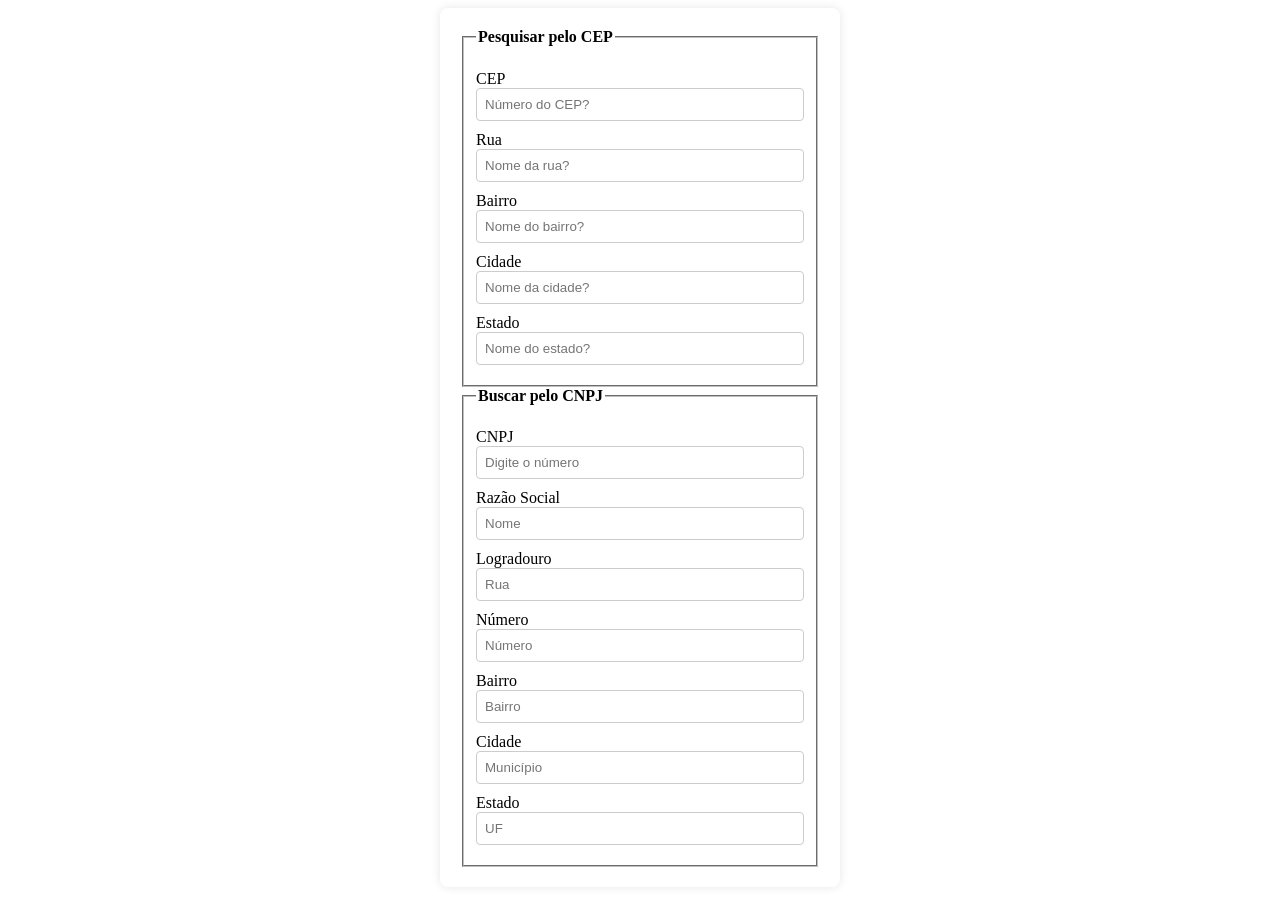
==== index.html @ d0475aa6 "Versao 1.0 Buscar endereco" ====
<!DOCTYPE html>
<html lang="pt-br">
<head>
    <meta charset="UTF-8">
    <meta name="viewport" content="width=device-width, initial-scale=1.0">
    <title>Consultar Endereço</title>
    <link rel="stylesheet" href="estiloendereco.css"/>
    <script src="script.js"></script>
</head>
<body>
    <div class="container">
        <div class="box">
            <form action="">
                <fieldset>
                    <legend><b>Pesquisar pelo CEP</b></legend>
                    <br>
                    <div class="inputBox">
                        <label>CEP</label>
                        <input id="cep" onblur="buscarCEP()" placeholder="Número do CEP?">
                    </div>
                    <div class="inputBox">
                        <label>Rua</label>
                        <input id="rua" placeholder="Nome da rua?">
                    </div>
                    <div class="inputBox">
                        <label>Bairro</label>
                        <input id="bairro" placeholder="Nome do bairro?">
                    </div>
                    <div class="inputBox">
                        <label>Cidade</label>
                        <input id="cidade" placeholder="Nome da cidade?">
                    </div>
                    <div class="inputBox">
                        <label>Estado</label>
                        <input id="estado" placeholder="Nome do estado?">
                    </div>
                </fieldset>
                <fieldset>
                    <legend><b>Buscar pelo CNPJ</b></legend>
                    <br>
                    <div class="inputBox">
                        <label>CNPJ</label>
                        <input id="cnpj" onblur="searchCNPJ()" placeholder="Digite o número">
                    </div>
                    <div class="inputBox">
                        <label>Razão Social</label>
                        <input id="nome" placeholder="Nome">
                    </div>
                    <div class="inputBox">
                        <label>Logradouro</label>
                        <input id="road" placeholder="Rua">
                    </div>
                    <div class="inputBox">
                        <label>Número</label>
                        <input id="numero" placeholder="Número">
                    </div>
                    <div class="inputBox">
                        <label>Bairro</label>
                        <input id="bairro2" placeholder="Bairro">
                    </div>
                    <div class="inputBox">
                        <label>Cidade</label>
                        <input id="municipio" placeholder="Município">
                    </div>
                    <div class="inputBox">
                        <label>Estado</label>
                        <input id="uf" placeholder="UF">
                    </div>
                </fieldset>
            </form>
        </div>
    </div>
</body>
</html>
---- estiloendereco.css ----
* {
    margin: 500;
    padding: 100;
    box-sizing: border-box;
}



.container {
    display: flex;
    justify-content: center;
    align-items: center;
    height: 100%;
}

.box {
    width: 400px;
    padding: 20px;
    background-color: #fff;
    border-radius: 8px;
    box-shadow: 0 0 10px rgba(0, 0, 0, 0.1);
    
}

input {
    width: 100%;
    padding: 8px;
    margin-bottom: 10px;
    border: 1px solid #ccc;
    border-radius: 4px;
}

input[type="submit"] {
    background-color: #007bff;
    color: #fff;
    cursor: pointer;
}

input[type="submit"]:hover {
    background-color: #0056b3;
}

input[type="submit"]:focus {
    outline: none;
}
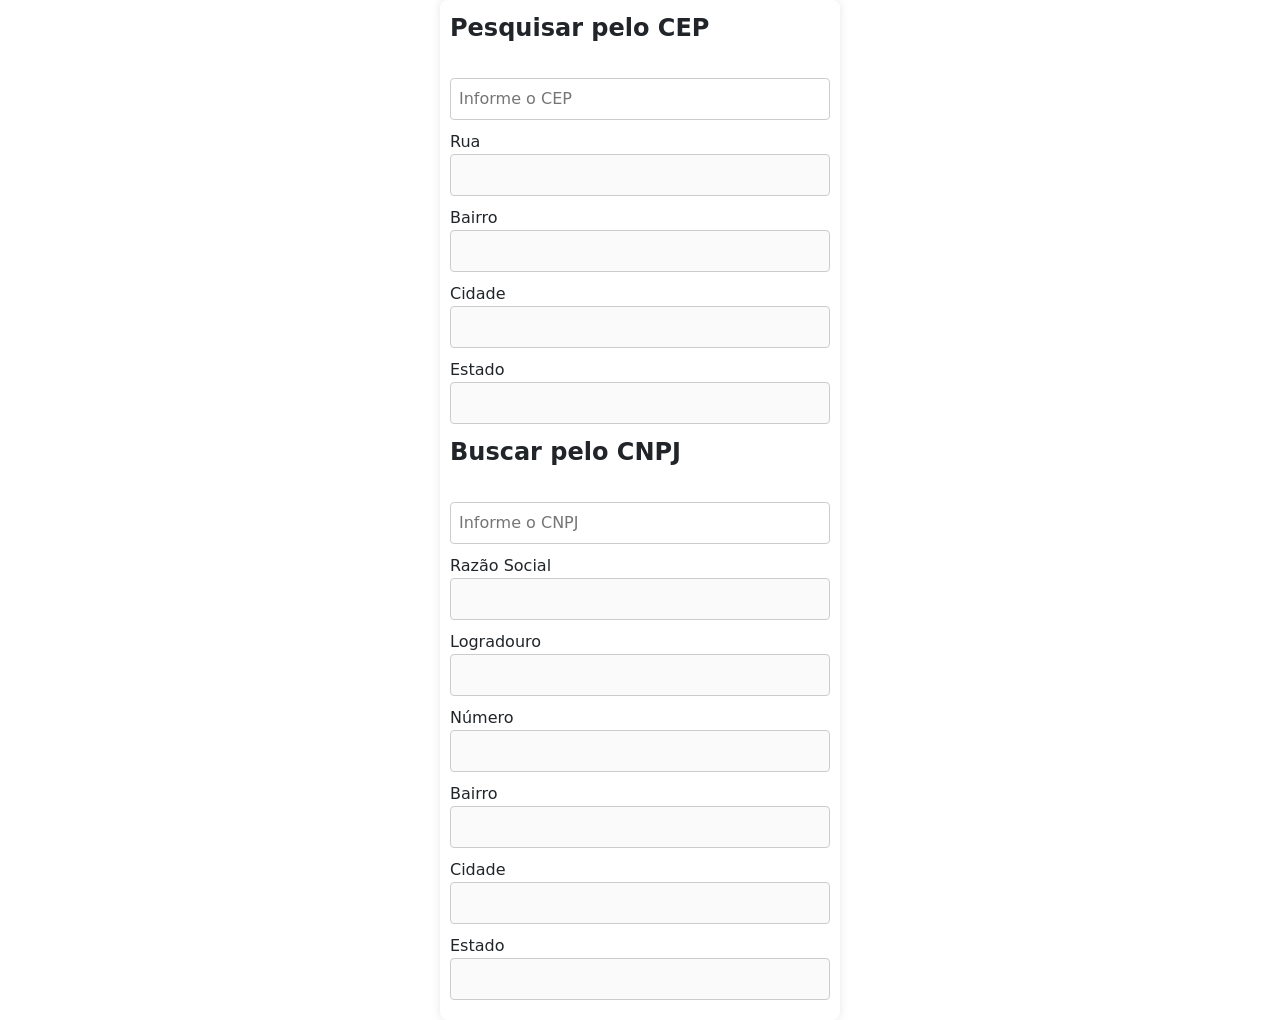
==== commit 69bbebe9: "Versão 1.1 - Desabilitar campos com preenchimento automático" ====
--- a/index.html
+++ b/index.html
@@ -1,12 +1,19 @@
 <!DOCTYPE html>
 <html lang="pt-br">
+
 <head>
     <meta charset="UTF-8">
     <meta name="viewport" content="width=device-width, initial-scale=1.0">
     <title>Consultar Endereço</title>
-    <link rel="stylesheet" href="estiloendereco.css"/>
+    <link href="https://cdn.jsdelivr.net/npm/bootstrap@5.3.3/dist/css/bootstrap.min.css" rel="stylesheet"
+        integrity="sha384-QWTKZyjpPEjISv5WaRU9OFeRpok6YctnYmDr5pNlyT2bRjXh0JMhjY6hW+ALEwIH" crossorigin="anonymous">
+    <script src="https://cdn.jsdelivr.net/npm/bootstrap@5.3.3/dist/js/bootstrap.bundle.min.js"
+        integrity="sha384-YvpcrYf0tY3lHB60NNkmXc5s9fDVZLESaAA55NDzOxhy9GkcIdslK1eN7N6jIeHz"
+        crossorigin="anonymous"></script>
+    <link rel="stylesheet" href="estiloendereco.css" />
     <script src="script.js"></script>
 </head>
+
 <body>
     <div class="container">
         <div class="box">
@@ -14,61 +21,62 @@
                 <fieldset>
                     <legend><b>Pesquisar pelo CEP</b></legend>
                     <br>
+
                     <div class="inputBox">
-                        <label>CEP</label>
-                        <input id="cep" onblur="buscarCEP()" placeholder="Número do CEP?">
+                        <label></label>
+                        <input id="cep" onblur="buscarCEP()" placeholder="Informe o CEP">
                     </div>
                     <div class="inputBox">
                         <label>Rua</label>
-                        <input id="rua" placeholder="Nome da rua?">
+                        <input id="rua" placeholder=""disabled>
                     </div>
                     <div class="inputBox">
                         <label>Bairro</label>
-                        <input id="bairro" placeholder="Nome do bairro?">
+                        <input id="bairro" placeholder=""disabled>
                     </div>
                     <div class="inputBox">
                         <label>Cidade</label>
-                        <input id="cidade" placeholder="Nome da cidade?">
+                        <input id="cidade" placeholder=""disabled>
                     </div>
                     <div class="inputBox">
                         <label>Estado</label>
-                        <input id="estado" placeholder="Nome do estado?">
+                        <input id="estado" placeholder=""disabled>
                     </div>
                 </fieldset>
                 <fieldset>
                     <legend><b>Buscar pelo CNPJ</b></legend>
-                    <br>
                     <div class="inputBox">
-                        <label>CNPJ</label>
-                        <input id="cnpj" onblur="searchCNPJ()" placeholder="Digite o número">
+                        <label></label>
+                        <input id="cnpj" onblur="searchCNPJ()" placeholder="Informe o CNPJ">
                     </div>
                     <div class="inputBox">
                         <label>Razão Social</label>
-                        <input id="nome" placeholder="Nome">
+                        <input id="nome" placeholder="" disabled>
                     </div>
                     <div class="inputBox">
                         <label>Logradouro</label>
-                        <input id="road" placeholder="Rua">
+                        <input id="road" placeholder="" disabled>
                     </div>
                     <div class="inputBox">
                         <label>Número</label>
-                        <input id="numero" placeholder="Número">
+                        <input id="numero" placeholder="" disabled>
                     </div>
                     <div class="inputBox">
                         <label>Bairro</label>
-                        <input id="bairro2" placeholder="Bairro">
+                        <input id="bairro2" placeholder="" disabled>
                     </div>
                     <div class="inputBox">
                         <label>Cidade</label>
-                        <input id="municipio" placeholder="Município">
+                        <input id="municipio" placeholder="" disabled>
                     </div>
                     <div class="inputBox">
                         <label>Estado</label>
-                        <input id="uf" placeholder="UF">
+                        <input id="uf" placeholder="" disabled>
                     </div>
                 </fieldset>
             </form>
         </div>
     </div>
 </body>
-</html>
+
+</html>
--- a/estiloendereco.css
+++ b/estiloendereco.css
@@ -15,7 +15,7 @@
 
 .box {
     width: 400px;
-    padding: 20px;
+    padding: 10px;
     background-color: #fff;
     border-radius: 8px;
     box-shadow: 0 0 10px rgba(0, 0, 0, 0.1);
@@ -43,3 +43,4 @@
 input[type="submit"]:focus {
     outline: none;
 }
+
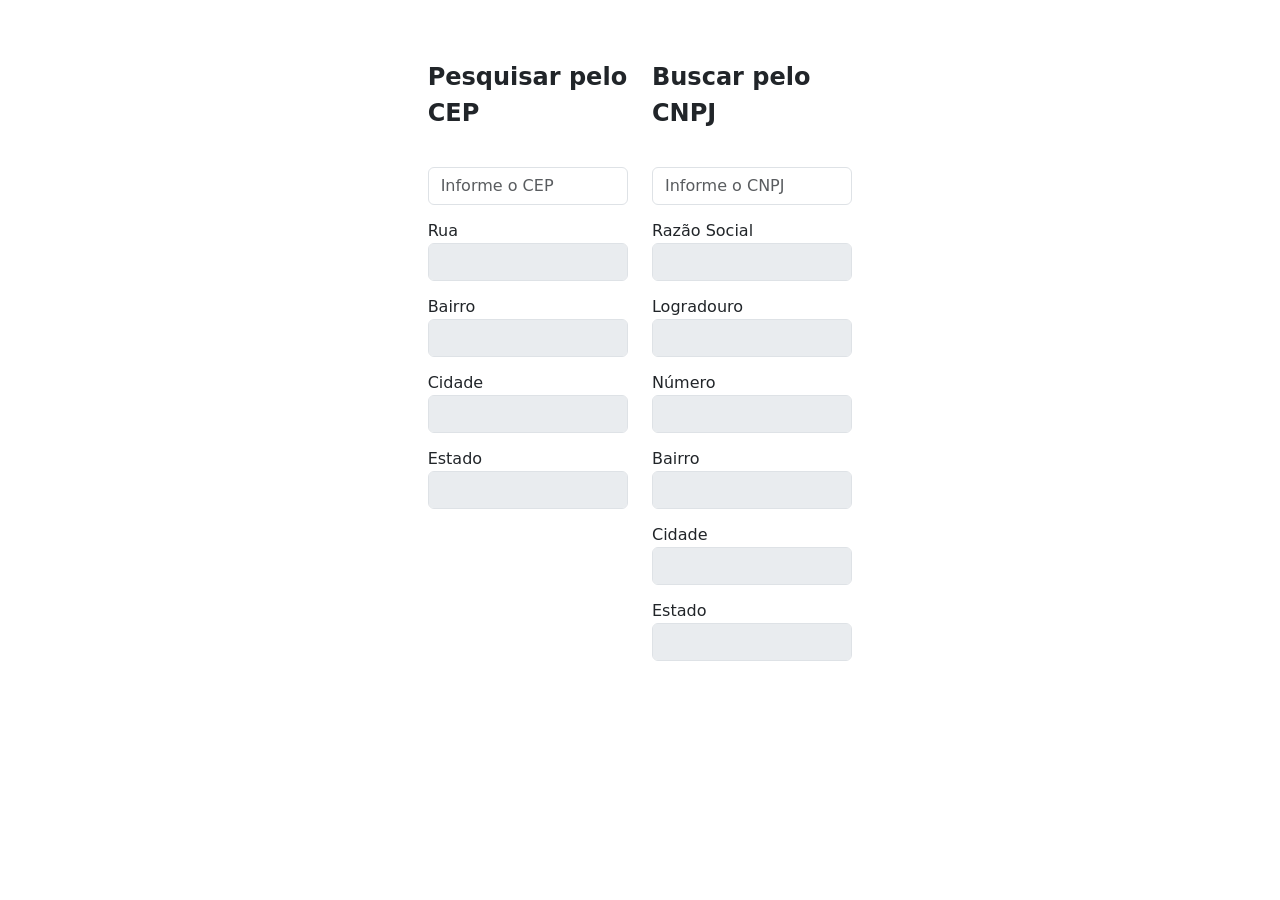
==== commit d6ce7da9: "Modificação de layout" ====
--- a/index.html
+++ b/index.html
@@ -16,65 +16,71 @@
 
 <body>
     <div class="container">
-        <div class="box">
-            <form action="">
-                <fieldset>
-                    <legend><b>Pesquisar pelo CEP</b></legend>
-                    <br>
-
-                    <div class="inputBox">
-                        <label></label>
-                        <input id="cep" onblur="buscarCEP()" placeholder="Informe o CEP">
-                    </div>
-                    <div class="inputBox">
-                        <label>Rua</label>
-                        <input id="rua" placeholder=""disabled>
-                    </div>
-                    <div class="inputBox">
-                        <label>Bairro</label>
-                        <input id="bairro" placeholder=""disabled>
-                    </div>
-                    <div class="inputBox">
-                        <label>Cidade</label>
-                        <input id="cidade" placeholder=""disabled>
-                    </div>
-                    <div class="inputBox">
-                        <label>Estado</label>
-                        <input id="estado" placeholder=""disabled>
-                    </div>
-                </fieldset>
-                <fieldset>
-                    <legend><b>Buscar pelo CNPJ</b></legend>
-                    <div class="inputBox">
-                        <label></label>
-                        <input id="cnpj" onblur="searchCNPJ()" placeholder="Informe o CNPJ">
-                    </div>
-                    <div class="inputBox">
-                        <label>Razão Social</label>
-                        <input id="nome" placeholder="" disabled>
-                    </div>
-                    <div class="inputBox">
-                        <label>Logradouro</label>
-                        <input id="road" placeholder="" disabled>
-                    </div>
-                    <div class="inputBox">
-                        <label>Número</label>
-                        <input id="numero" placeholder="" disabled>
-                    </div>
-                    <div class="inputBox">
-                        <label>Bairro</label>
-                        <input id="bairro2" placeholder="" disabled>
-                    </div>
-                    <div class="inputBox">
-                        <label>Cidade</label>
-                        <input id="municipio" placeholder="" disabled>
-                    </div>
-                    <div class="inputBox">
-                        <label>Estado</label>
-                        <input id="uf" placeholder="" disabled>
-                    </div>
-                </fieldset>
-            </form>
+        <div class="row justify-content-center">
+            <div class="col-md-5">
+                <form action="">
+                    <fieldset>
+                        <legend><b>Pesquisar pelo CEP</b></legend>
+                        <br>
+                        <div class="inputBox">
+                            <label></label>
+                            <input id="cep" onblur="buscarCEP()" placeholder="Informe o CEP" class="form-control">
+                        </div>
+                        <div class="inputBox">
+                            <label>Rua</label>
+                            <input id="rua" placeholder="" disabled class="form-control">
+                        </div>
+                        <div class="inputBox">
+                            <label>Bairro</label>
+                            <input id="bairro" placeholder="" disabled class="form-control">
+                        </div>
+                        <div class="inputBox">
+                            <label>Cidade</label>
+                            <input id="cidade" placeholder="" disabled class="form-control">
+                        </div>
+                        <div class="inputBox">
+                            <label>Estado</label>
+                            <input id="estado" placeholder="" disabled class="form-control">
+                        </div>
+                    </fieldset>
+                </form>
+            </div>
+            <div class="col-md-5">
+                <form action="">
+                    <fieldset>
+                        <legend><b>Buscar pelo CNPJ</b></legend>
+                        <br>
+                        <div class="inputBox">
+                            <label></label>
+                            <input id="cnpj" onblur="searchCNPJ()" placeholder="Informe o CNPJ" class="form-control">
+                        </div>
+                        <div class="inputBox">
+                            <label>Razão Social</label>
+                            <input id="nome" placeholder="" disabled class="form-control">
+                        </div>
+                        <div class="inputBox">
+                            <label>Logradouro</label>
+                            <input id="road" placeholder="" disabled class="form-control">
+                        </div>
+                        <div class="inputBox">
+                            <label>Número</label>
+                            <input id="numero" placeholder="" disabled class="form-control">
+                        </div>
+                        <div class="inputBox">
+                            <label>Bairro</label>
+                            <input id="bairro2" placeholder="" disabled class="form-control">
+                        </div>
+                        <div class="inputBox">
+                            <label>Cidade</label>
+                            <input id="municipio" placeholder="" disabled class="form-control">
+                        </div>
+                        <div class="inputBox">
+                            <label>Estado</label>
+                            <input id="uf" placeholder="" disabled class="form-control">
+                        </div>
+                    </fieldset>
+                </form>
+            </div>
         </div>
     </div>
 </body>
--- a/estiloendereco.css
+++ b/estiloendereco.css
@@ -2,6 +2,7 @@
     margin: 500;
     padding: 100;
     box-sizing: border-box;
+    margin-top: 2%;
 }
 
 
@@ -19,7 +20,7 @@
     background-color: #fff;
     border-radius: 8px;
     box-shadow: 0 0 10px rgba(0, 0, 0, 0.1);
-    
+
 }
 
 input {
@@ -42,5 +43,4 @@
 
 input[type="submit"]:focus {
     outline: none;
-}
-
+}
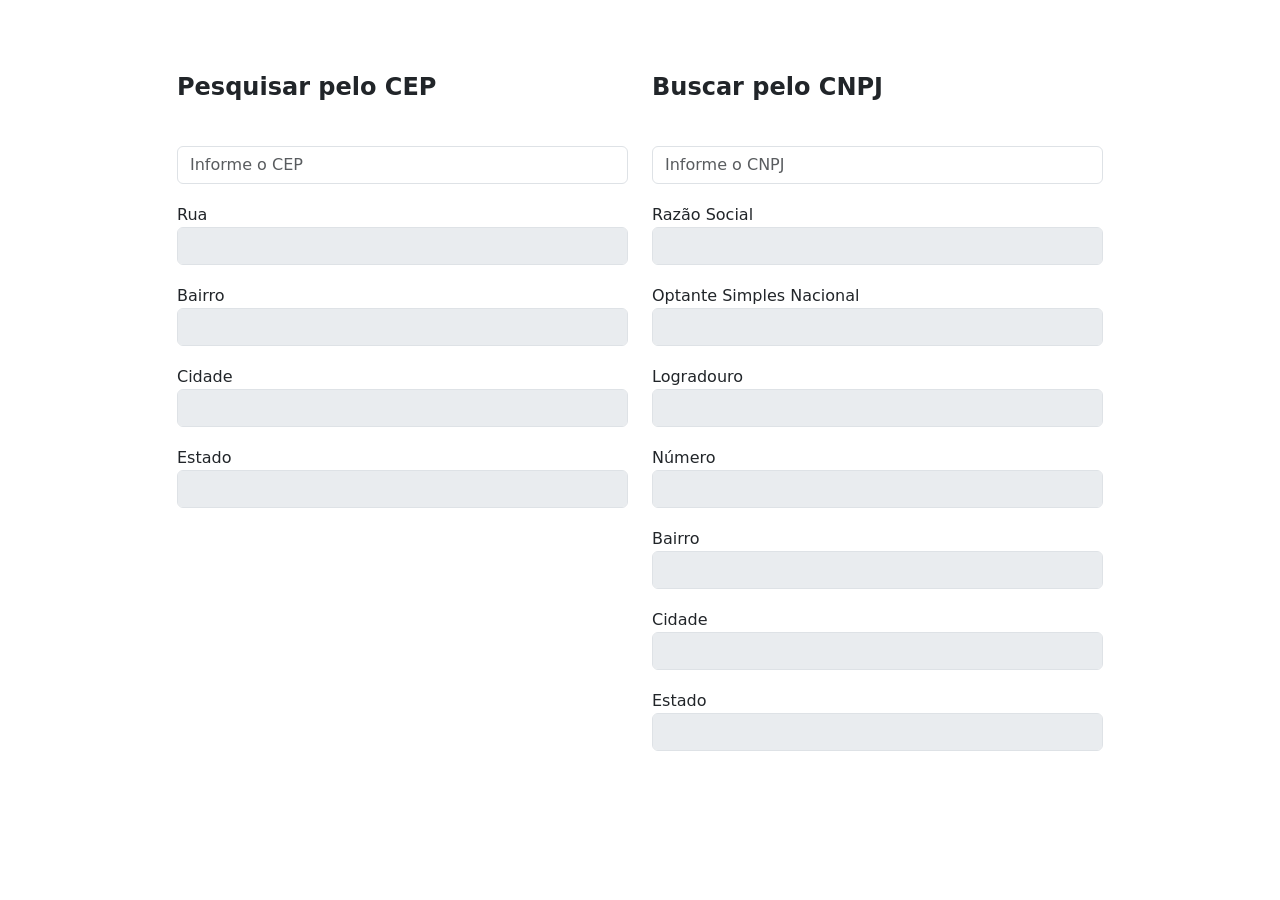
==== commit 23902205: "Inclusão do simples nacional" ====
--- a/index.html
+++ b/index.html
@@ -59,6 +59,10 @@
                             <input id="nome" placeholder="" disabled class="form-control">
                         </div>
                         <div class="inputBox">
+                            <label>Optante Simples Nacional</label>
+                            <input id="simples" placeholder="" disabled class="form-control">
+                        </div>
+                        <div class="inputBox">
                             <label>Logradouro</label>
                             <input id="road" placeholder="" disabled class="form-control">
                         </div>
--- a/estiloendereco.css
+++ b/estiloendereco.css
@@ -8,7 +8,7 @@
 
 
 .container {
-    display: flex;
+    
     justify-content: center;
     align-items: center;
     height: 100%;
@@ -20,7 +20,7 @@
     background-color: #fff;
     border-radius: 8px;
     box-shadow: 0 0 10px rgba(0, 0, 0, 0.1);
-
+    
 }
 
 input {
@@ -43,4 +43,5 @@
 
 input[type="submit"]:focus {
     outline: none;
-}+}
+
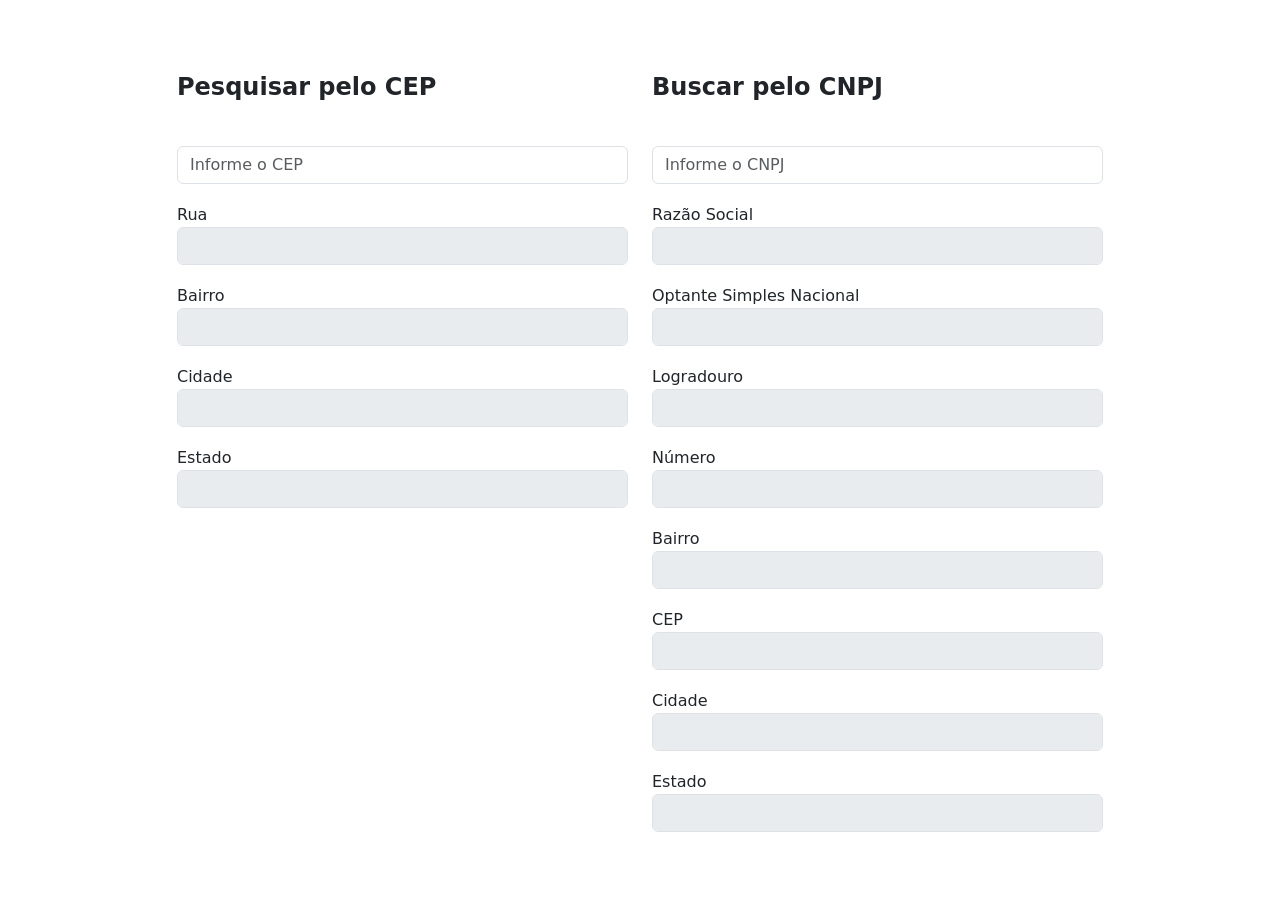
==== commit e2edda1b: "Update index.html" ====
--- a/index.html
+++ b/index.html
@@ -74,6 +74,12 @@
                             <label>Bairro</label>
                             <input id="bairro2" placeholder="" disabled class="form-control">
                         </div>
+                        
+                        <div class="inputBox">
+                            <label>CEP</label>
+                            <input id="cep2" placeholder="" disabled class="form-control">
+                        </div>
+                        
                         <div class="inputBox">
                             <label>Cidade</label>
                             <input id="municipio" placeholder="" disabled class="form-control">
@@ -89,4 +95,4 @@
     </div>
 </body>
 
-</html>+</html>
